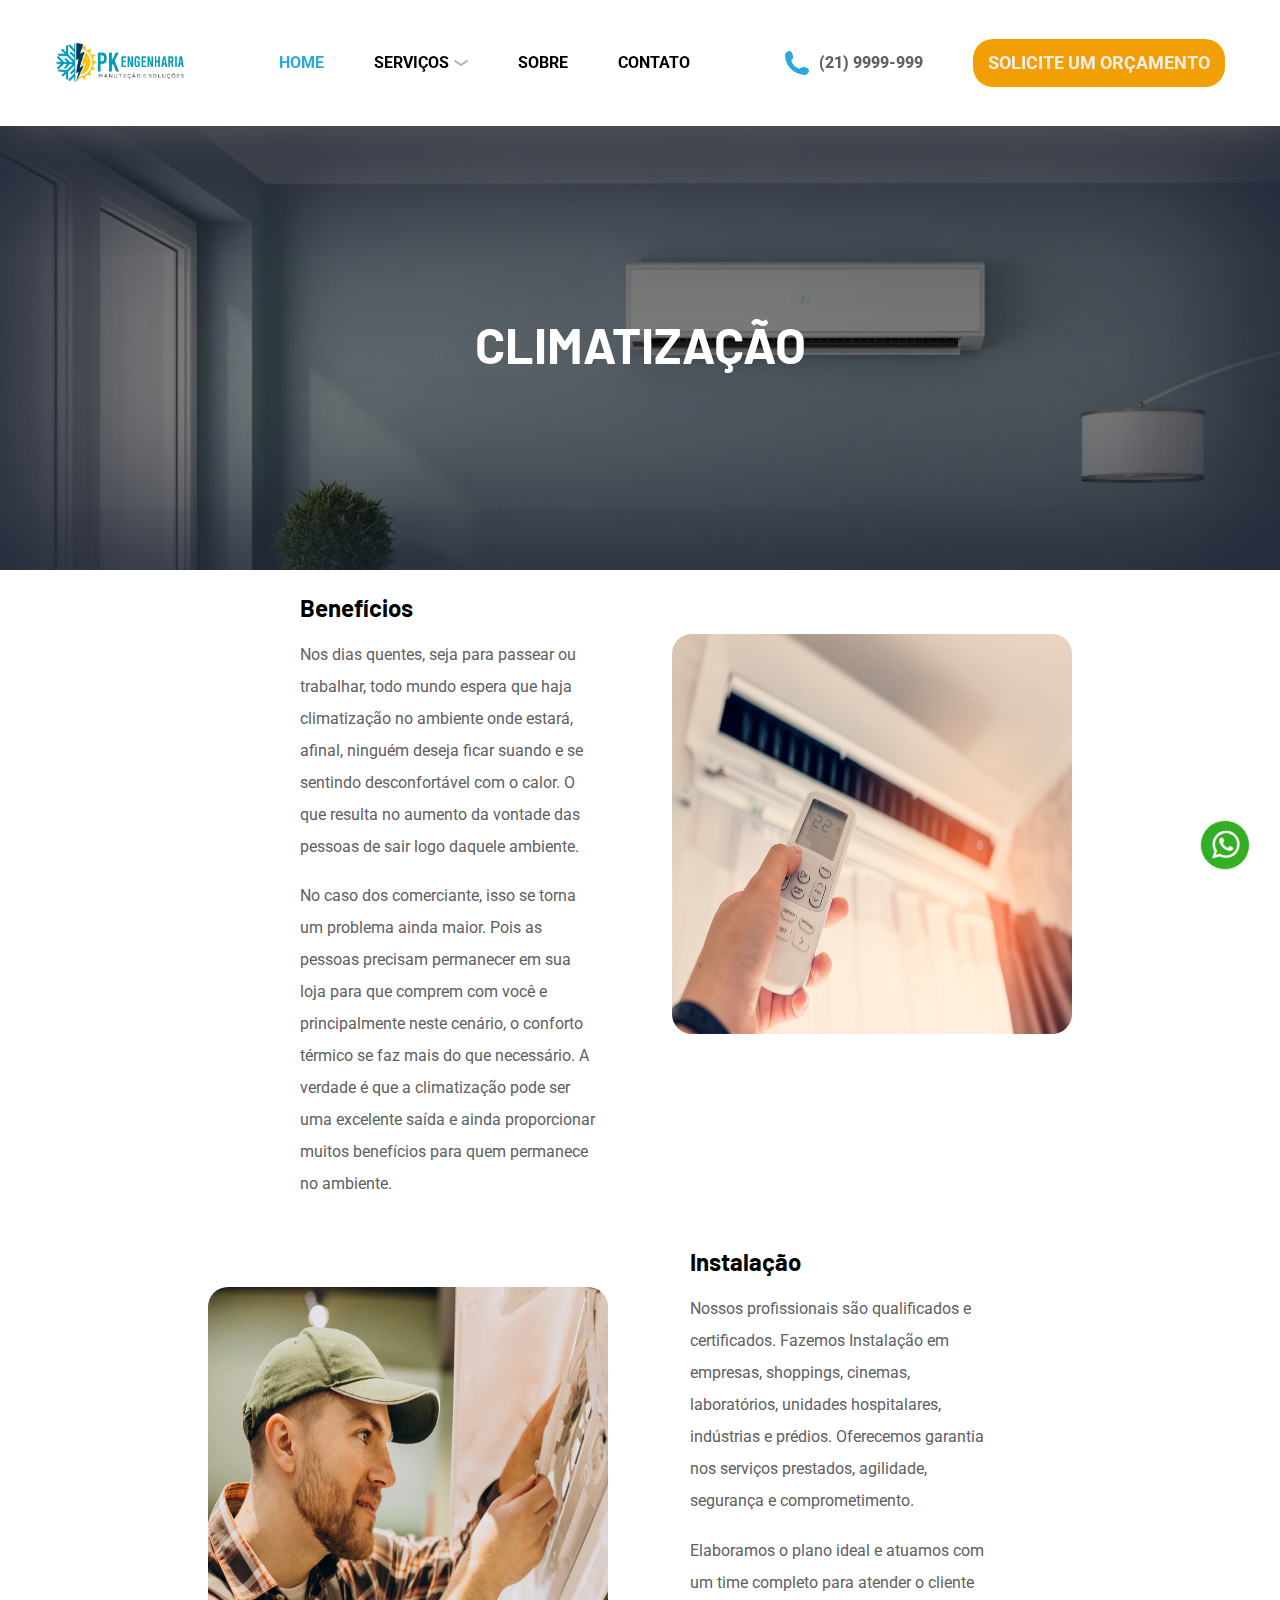
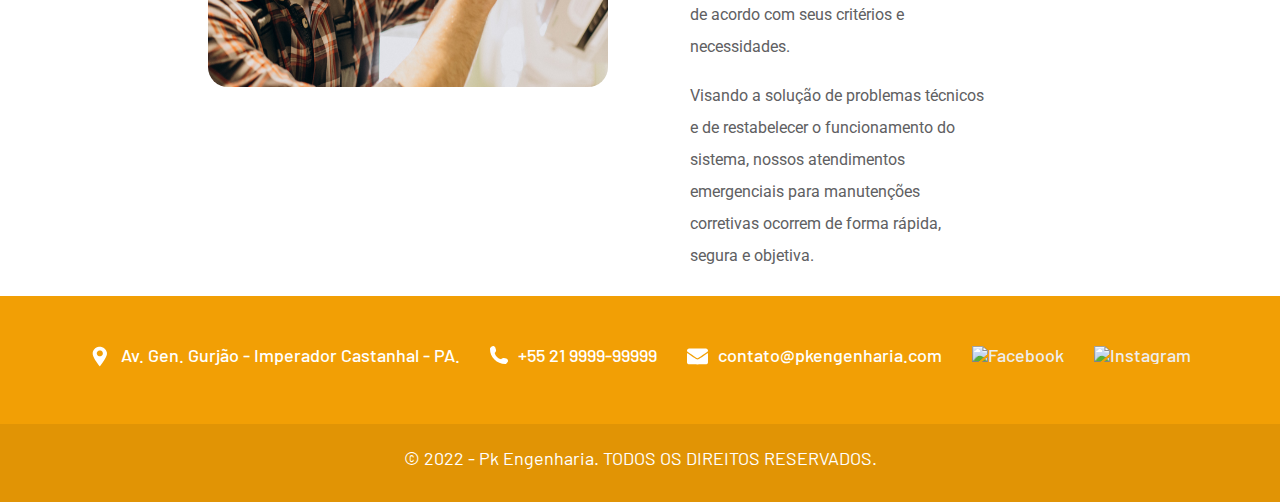
==== climatizacao.html @ e43d325e "alteraçoes na paleta de cores e fonts" ====
<!DOCTYPE html>
<html lang="pt-br">

<head>
  <meta charset="UTF-8">
  <meta http-equiv="X-UA-Compatible" content="IE=edge">
  <meta name="viewport" content="width=device-width, initial-scale=1.0">
  <title>PK Engenharia - Climatização</title>
  <link rel="preconnect" href="https://fonts.googleapis.com">
  <link rel="preconnect" href="https://fonts.gstatic.com" crossorigin>
  <link href="https://fonts.googleapis.com/css2?family=Barlow&family=Nunito&family=Roboto:ital@0;1&display=swap" rel="stylesheet">
  <link rel="stylesheet" href="https://cdnjs.cloudflare.com/ajax/libs/font-awesome/4.7.0/css/font-awesome.min.css">
  <link rel="stylesheet" href="./Css/global/style.css">
  <link rel="icon" type="image/png" sizes="16x16" href="./Imagens/Logo/Emblema.png">
  <meta name="msapplication-TileColor" content="#ffffff">
  <meta name="theme-color" content="#ffffff">
  <link rel="stylesheet" href="https://cdnjs.cloudflare.com/ajax/libs/font-awesome/4.7.0/css/font-awesome.min.css">
</head>

<body>
  <header class="menu">
    <img class="logo" src="./Imagens/Logo/Color.png" alt="Logomarca Pk Engenharia">
    <nav>
      <ul class="nav-primaria font-r-16-700">
        <li><a class="nav-primaria-text cor-4" href="./index.html">Home</a></li>
        <div>
          <li><a class="nav-primaria-text  detalhe" href="./servicos.html">Serviços</a>
            <ul class="nav-secundaria">
              <li class="nav-secundaria-text"><a href="./energiasolar.html">Energia Solar</a></li>
              <li class="nav-secundaria-text"><a href="./eletrica.html">Instalações elétricas</a></li>
              <li class="nav-secundaria-text border-none"><a href="./climatizacao.html">Climatização</a></li>
            </ul>
          </li>
        </div>

        <li><a class="nav-primaria-text" href="./sobre.html">sobre</a>
        </li>
        <li><a class="nav-primaria-text" href="./contato.html">Contato</a></li>
      </ul>
    </nav>
    <div class="menu-tel font-r-500">
      <img src="./Imagens/icones/telefone.svg" alt="Ícone telefone">
      <span class="cor-3 font-r-1-800">(21) 9999-999</span>
    </div>
    <a class="botao cor-0 font-r-1-700 orcamento-menu" href="./orcamento.html">Solicite um Orçamento</a>
  </header>
  <div class="responsivo">
    <img class="img-responsiva" src="./imagens/Logo/Color.png" alt="Logomarca Pk Engenharia">
    <div class="menu-hamburguer">
      <div class="hamburguer">
        <div class="line" id="line1"></div>
        <div class="line" id="line2"></div>
        <div class="line" id="line3"></div>
      </div>
    </div>
    <aside class="sidebar">
      <nav>
        <ul class="menu-responsivo">
          <img class="logo-responsivo" src="./imagens/Logo/Color.png" alt="Logomarca Pk Engenharia">
          <li class="menu-item"> <a href="" class="menu-link">Home</a> </li>
          <li class="menu-item"> <a href="" class="menu-link">Pk-Energia Solar</a> </li>
          <li class="menu-item"> <a href="" class="menu-link">PK-Elétrica</a> </li>
          <li class="menu-item"> <a href="" class="menu-link">Pk-Climatização</a> </li>
          <li class="menu-item"> <a href="" class="menu-link">Sobre</a> </li>
          <li class="menu-item"> <a href="" class="menu-link">Contato</a> </li>
        </ul>
      </nav>
    </aside>
  </div>

  <section>
    <div class="content-banner-climatizacao">
      <h1 class="texto-banner-climatizacao font-b-3-700 cor-0">Climatização</h1>
    </div>
    <div class="banner-climatizacao">
    </div>
  </section>
  <button class="btn-whatsapp">
    <i class="fa fa-whatsapp"></i>
  </button>
  <div class="container-climatizacao">
    <div class="descricao-climatizacao">
      <h1 class="cor-2">Benefícios</h1>
      <p class="cor-3">Nos dias quentes, seja para passear ou trabalhar, todo mundo espera que haja climatização no ambiente onde estará, afinal, ninguém deseja ficar suando e se sentindo desconfortável com o calor. O que resulta no aumento da vontade das pessoas de sair logo daquele ambiente.</p>
      <p class="cor-3">No caso dos comerciante, isso se torna um problema ainda maior. Pois as pessoas precisam permanecer em sua loja para que comprem com você e principalmente neste cenário, o conforto térmico se faz mais do que necessário. A verdade é que a climatização pode ser uma excelente saída e ainda proporcionar muitos benefícios para quem permanece no ambiente.</p>
    </div>
    <img class="img-climatizacao" src="./Imagens/img/foto-ilustrativa-climatizaçao.jpg" alt="Ar-condicionado">
  </div>

  <div class="container-climatizacao-2">
    <div class="descricao-climatizacao-2">
      <h1 class="cor-2">Instalação</h1>
      <p class="cor-3">Nossos profissionais são qualificados e certificados. Fazemos Instalação em empresas, shoppings, cinemas, laboratórios, unidades hospitalares, indústrias e prédios. Oferecemos garantia nos serviços prestados, agilidade, segurança e comprometimento.</p>
      <p class="cor-3">Elaboramos o plano ideal e atuamos com um time completo para atender o cliente de acordo com seus critérios e necessidades. </p>
      <p class="cor-3">Visando a solução de problemas técnicos e de restabelecer o funcionamento do sistema, nossos atendimentos emergenciais para manutenções corretivas ocorrem de forma rápida, segura e objetiva.</p>
    </div>
    <img class="img-climatizacao-2" src="./Imagens/img/foto-montagem-climatização.jpg" alt="Clima">
  </div>

  <footer class="footer-bg">
    <ul class="footer-contato font-b-1-500">
      <li class="icone-gps"><a class="cor-0" href="https://www.google.com/maps?ll=-1.273569,-47.906886&z=19&t=m&hl=pt-BR&gl=BR&mapclient=embed&q=Av.+Gen.+Gurj%C3%A3o+-+Imperador+Castanhal+-+PA+68744-380">Av. Gen. Gurjão - Imperador Castanhal - PA.</a></li>
      <li class="icone-tel"><a class="cor-0" href="./">+55 21 9999-99999</a></li>
      <li class="icone-email"><a class="cor-0" href="mailto:contato@pkengenharia.com">contato@pkengenharia.com</a></li>
      <li><a href=""><img src="./imagens/icones/facebook-logotype.svg" alt="Facebook"></a></li>
      <li><a href=""><img src="./imagens/icones/instagram-logotype.svg" alt="Instagram"></a></li>
    </ul>
  </footer>
  <div class="footer-copy">
    <p class="font-b-1-400 cor-0">© 2022 - Pk Engenharia. TODOS OS DIREITOS RESERVADOS.</p>
  </div>
  <script src="./js/menuresponsivo.js"></script>

</body>

</html>
---- Css/global/style.css ----
/*Global/resetgeral*/
@import "../global/resetgeral.css";

/*Home*/
@import "../home.css";

/*footer/Menu*/
@import "../menu footer.css";

/*Tipografia / Cores*/
@import "../utilidades/tipografia.css";
@import "../utilidades/cores.css";

/* Contato */
@import "../contato.css";

/* Sobre */
@import "../sobre.css";

/* Utilidades */
@import "../utilidades/utilidades.css";

/* Orçamento */
@import "../orcamento.css";

/* Serviços */
@import "../servicos.css";
@import "../solar.css";
@import "../climatizacao.css";

/* Eletrica */
@import "./eletrica.css";
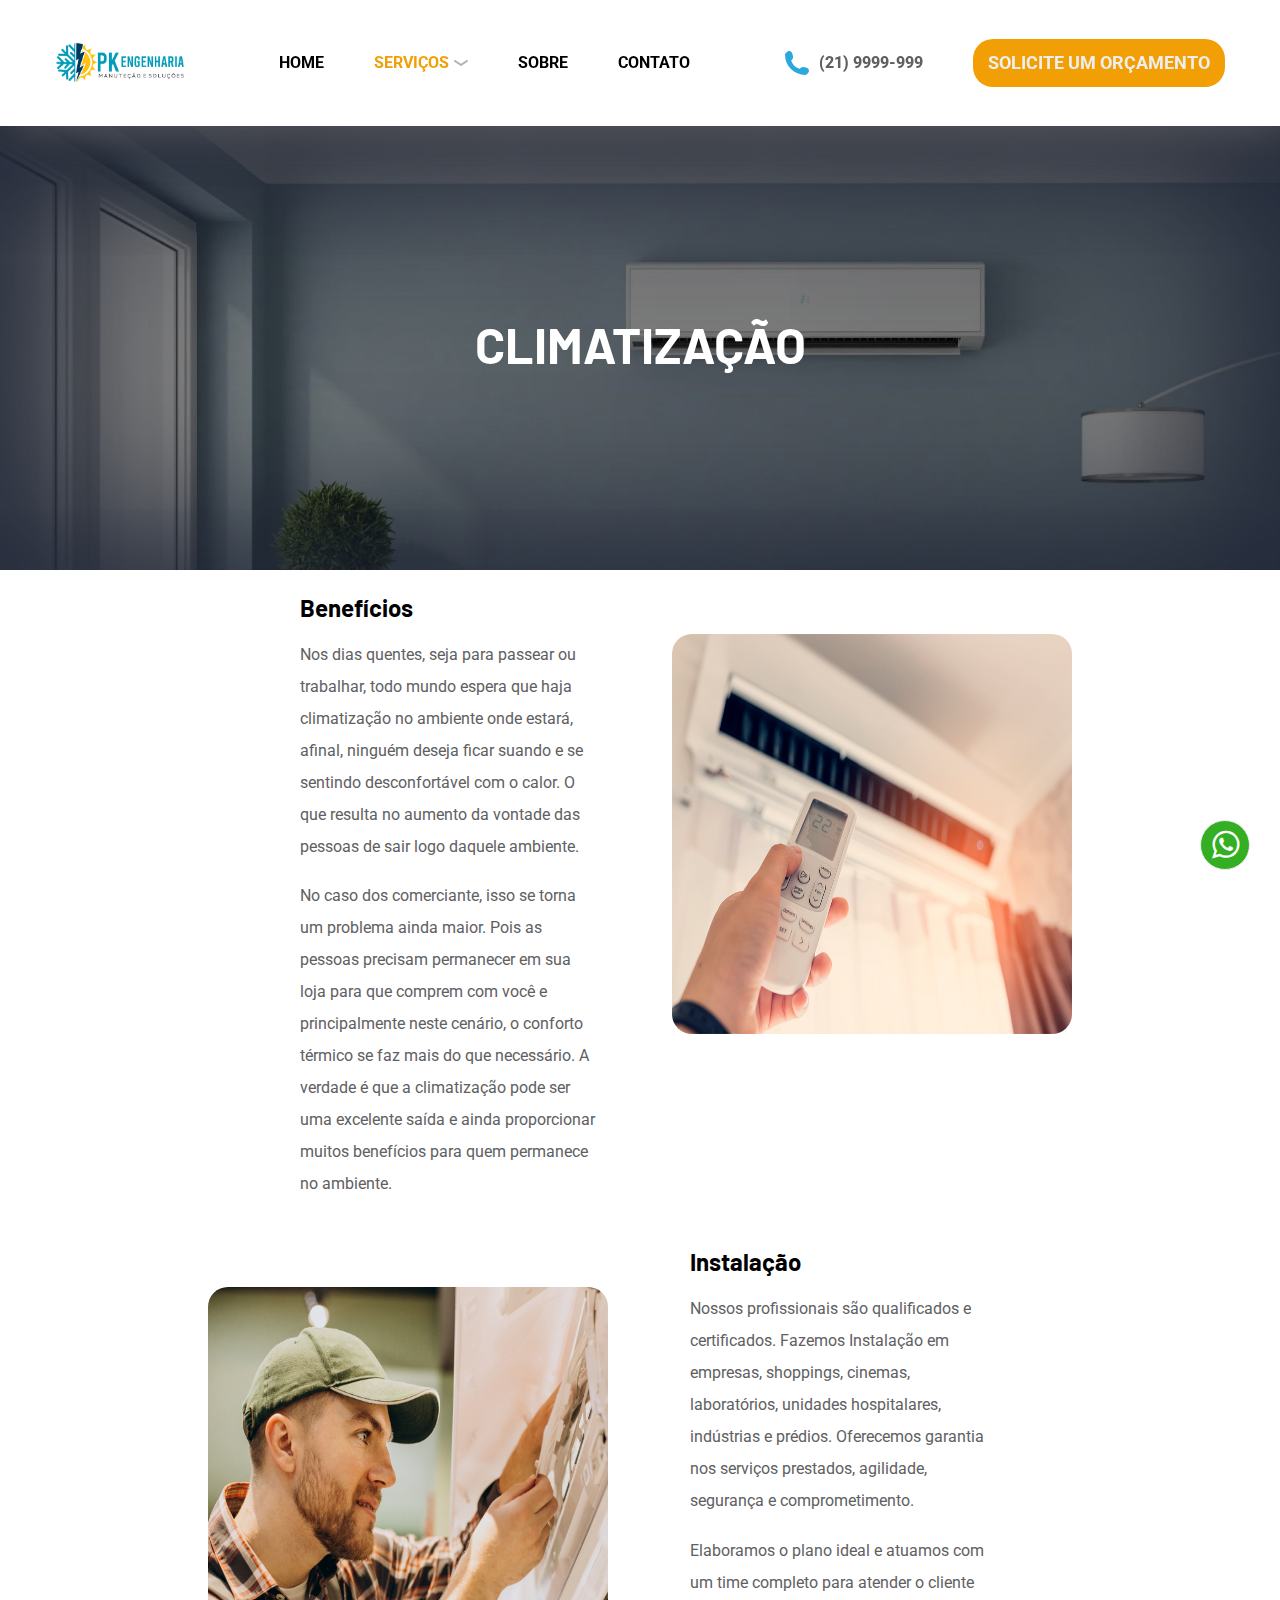
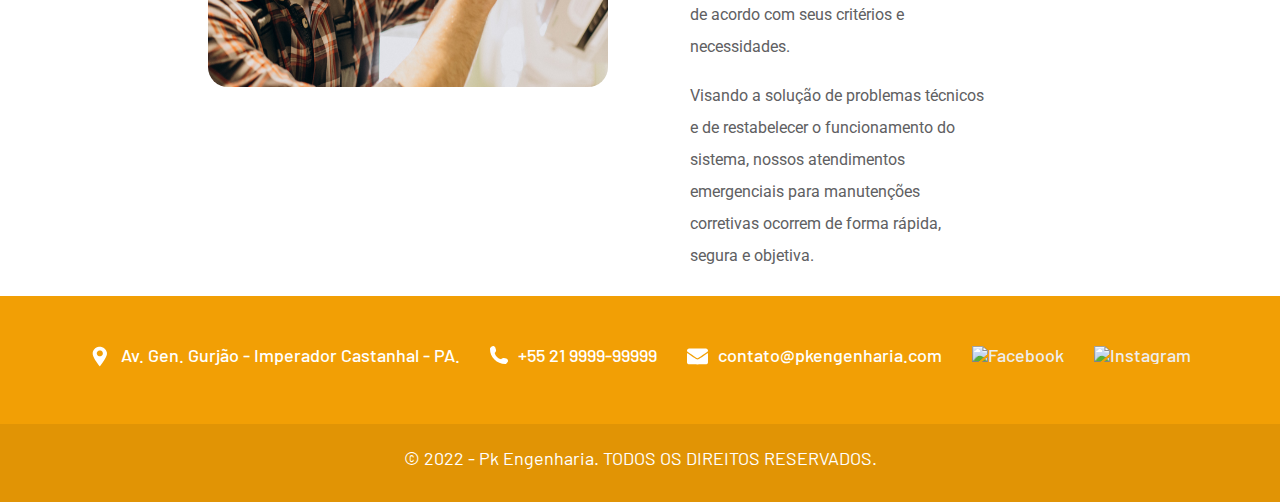
==== commit 0fb7e05f: "menu responsivo cores" ====
--- a/climatizacao.html
+++ b/climatizacao.html
@@ -22,9 +22,9 @@
     <img class="logo" src="./Imagens/Logo/Color.png" alt="Logomarca Pk Engenharia">
     <nav>
       <ul class="nav-primaria font-r-16-700">
-        <li><a class="nav-primaria-text cor-4" href="./index.html">Home</a></li>
+        <li><a class="nav-primaria-text" href="./index.html">Home</a></li>
         <div>
-          <li><a class="nav-primaria-text  detalhe" href="./servicos.html">Serviços</a>
+          <li><a class="nav-primaria-text cor-12 detalhe" href="./servicos.html">Serviços</a>
             <ul class="nav-secundaria">
               <li class="nav-secundaria-text"><a href="./energiasolar.html">Energia Solar</a></li>
               <li class="nav-secundaria-text"><a href="./eletrica.html">Instalações elétricas</a></li>
@@ -56,13 +56,13 @@
     <aside class="sidebar">
       <nav>
         <ul class="menu-responsivo">
-          <img class="logo-responsivo" src="./imagens/Logo/Color.png" alt="Logomarca Pk Engenharia">
-          <li class="menu-item"> <a href="" class="menu-link">Home</a> </li>
-          <li class="menu-item"> <a href="" class="menu-link">Pk-Energia Solar</a> </li>
-          <li class="menu-item"> <a href="" class="menu-link">PK-Elétrica</a> </li>
-          <li class="menu-item"> <a href="" class="menu-link">Pk-Climatização</a> </li>
-          <li class="menu-item"> <a href="" class="menu-link">Sobre</a> </li>
-          <li class="menu-item"> <a href="" class="menu-link">Contato</a> </li>
+          <img class="logo-responsivo" src="./Imagens/Logo/logo-responsivo.png" alt="Logomarca Pk Engenharia">
+          <li class="menu-item"> <a href="./index.html" class="menu-link">Home</a></li>
+          <li class="menu-item"> <a href="./energiasolar.html" class="menu-link">PK - Energia Solar</a> </li>
+          <li class="menu-item"> <a href="./climatizacao.html" class="menu-link">PK - Climatização</a> </li>
+          <li class="menu-item"> <a href="./eletrica.html" class="menu-link">PK - Elétrica</a> </li>
+          <li class="menu-item"> <a href="./sobre.html" class="menu-link">Sobre</a> </li>
+          <li class="menu-item"> <a href="./contato.html" class="menu-link">Contato</a> </li>
         </ul>
       </nav>
     </aside>
--- a/Css/global/style.css
+++ b/Css/global/style.css
@@ -6,6 +6,9 @@
 
 /*footer/Menu*/
 @import "../menu footer.css";
+
+/*Menu Responsivo*/
+@import "../menuresponsivo.css";
 
 /*Tipografia / Cores*/
 @import "../utilidades/tipografia.css";
@@ -29,4 +32,4 @@
 @import "../climatizacao.css";
 
 /* Eletrica */
-@import "./eletrica.css";
+@import "../eletrica.css";
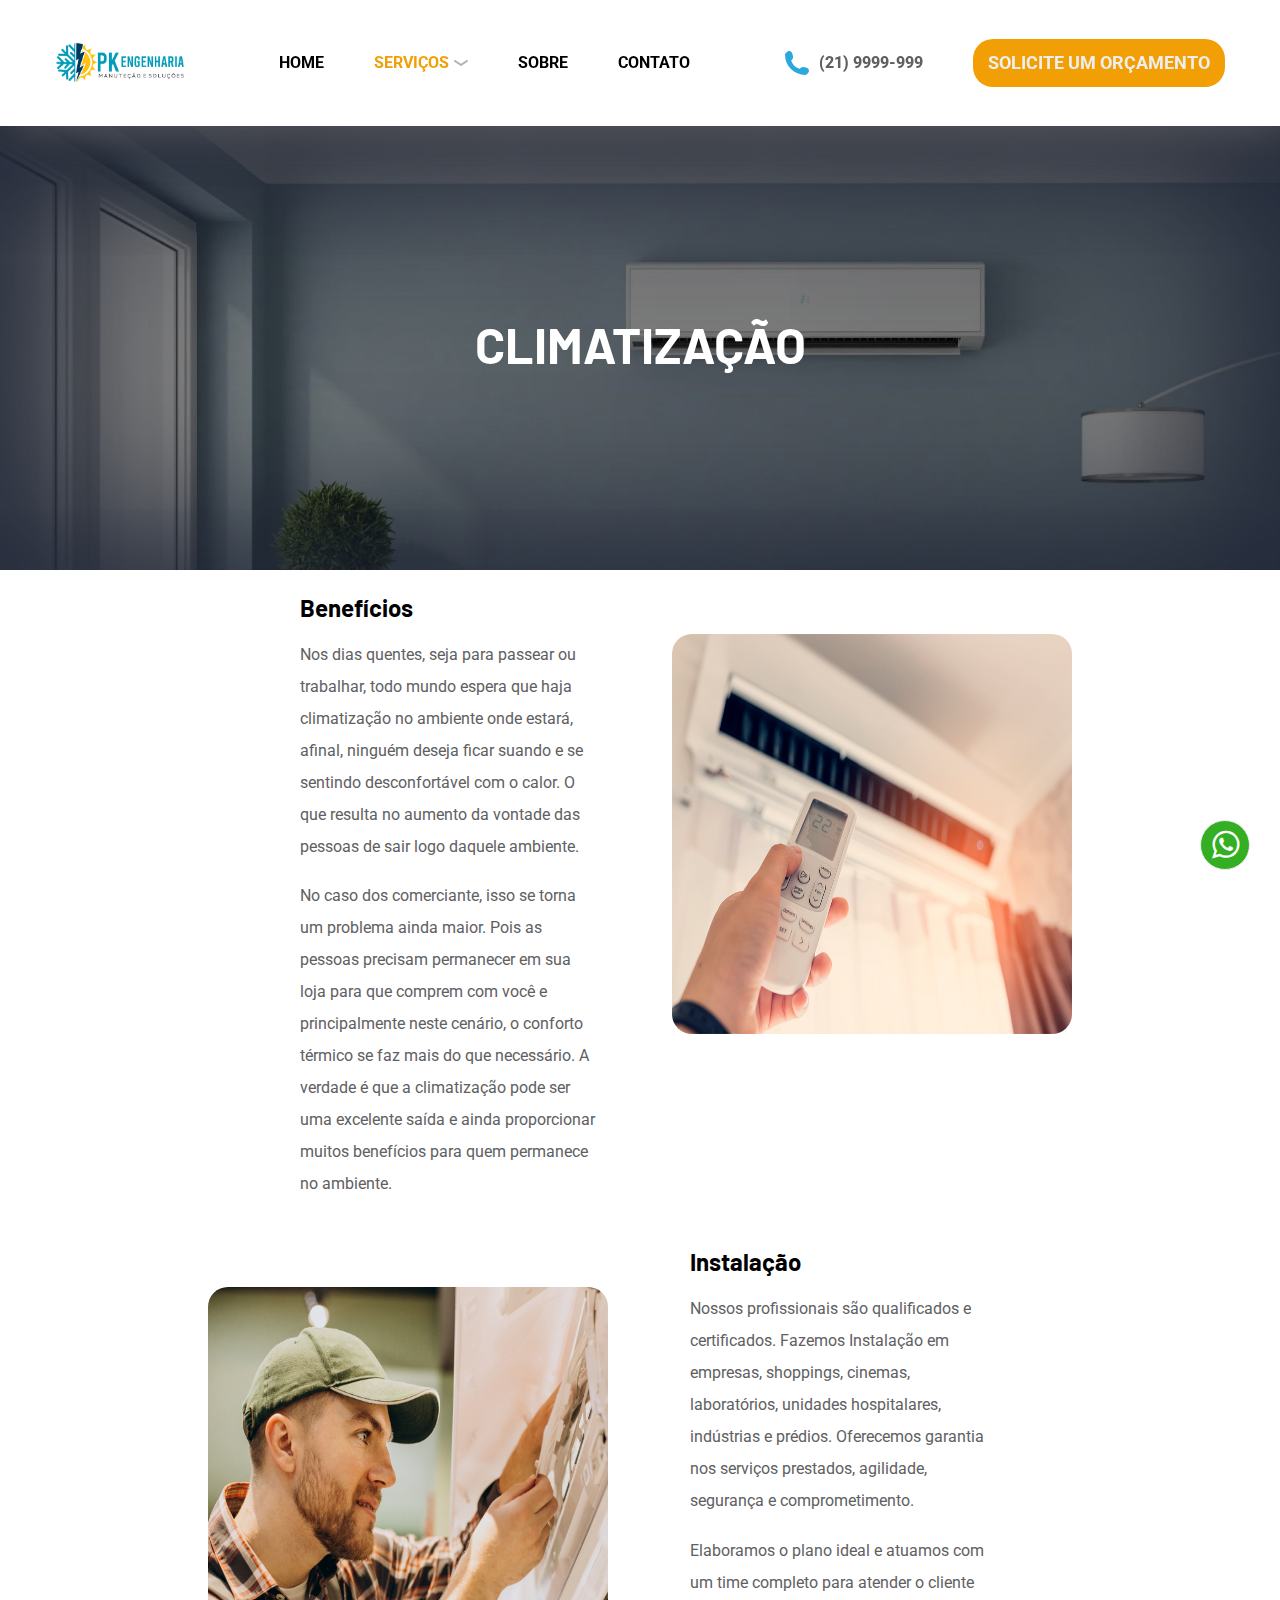
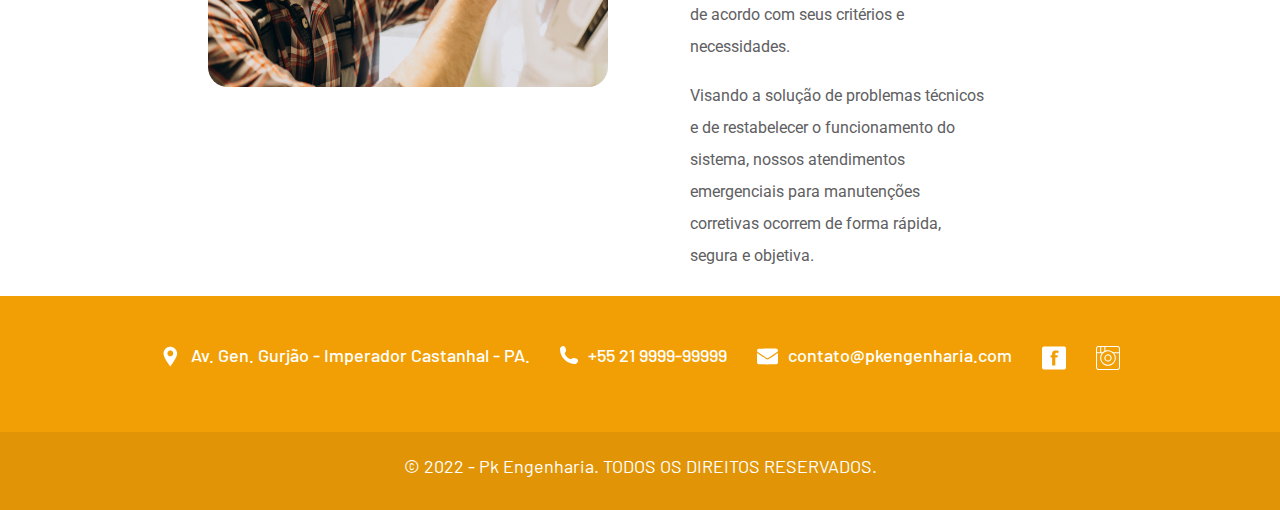
==== commit 2cf377d2: "pequenas att" ====
--- a/climatizacao.html
+++ b/climatizacao.html
@@ -45,7 +45,7 @@
     <a class="botao cor-0 font-r-1-700 orcamento-menu" href="./orcamento.html">Solicite um Orçamento</a>
   </header>
   <div class="responsivo">
-    <img class="img-responsiva" src="./imagens/Logo/Color.png" alt="Logomarca Pk Engenharia">
+    <img class="img-responsiva" src="./Imagens/Logo/Color.png" alt="Logomarca Pk Engenharia">
     <div class="menu-hamburguer">
       <div class="hamburguer">
         <div class="line" id="line1"></div>
@@ -102,8 +102,8 @@
       <li class="icone-gps"><a class="cor-0" href="https://www.google.com/maps?ll=-1.273569,-47.906886&z=19&t=m&hl=pt-BR&gl=BR&mapclient=embed&q=Av.+Gen.+Gurj%C3%A3o+-+Imperador+Castanhal+-+PA+68744-380">Av. Gen. Gurjão - Imperador Castanhal - PA.</a></li>
       <li class="icone-tel"><a class="cor-0" href="./">+55 21 9999-99999</a></li>
       <li class="icone-email"><a class="cor-0" href="mailto:contato@pkengenharia.com">contato@pkengenharia.com</a></li>
-      <li><a href=""><img src="./imagens/icones/facebook-logotype.svg" alt="Facebook"></a></li>
-      <li><a href=""><img src="./imagens/icones/instagram-logotype.svg" alt="Instagram"></a></li>
+      <li><a href=""><img src="./Imagens/icones/facebook-logotype.svg" alt="Facebook"></a></li>
+      <li><a href=""><img src="./Imagens/icones/instagram-logotype.svg" alt="Instagram"></a></li>
     </ul>
   </footer>
   <div class="footer-copy">
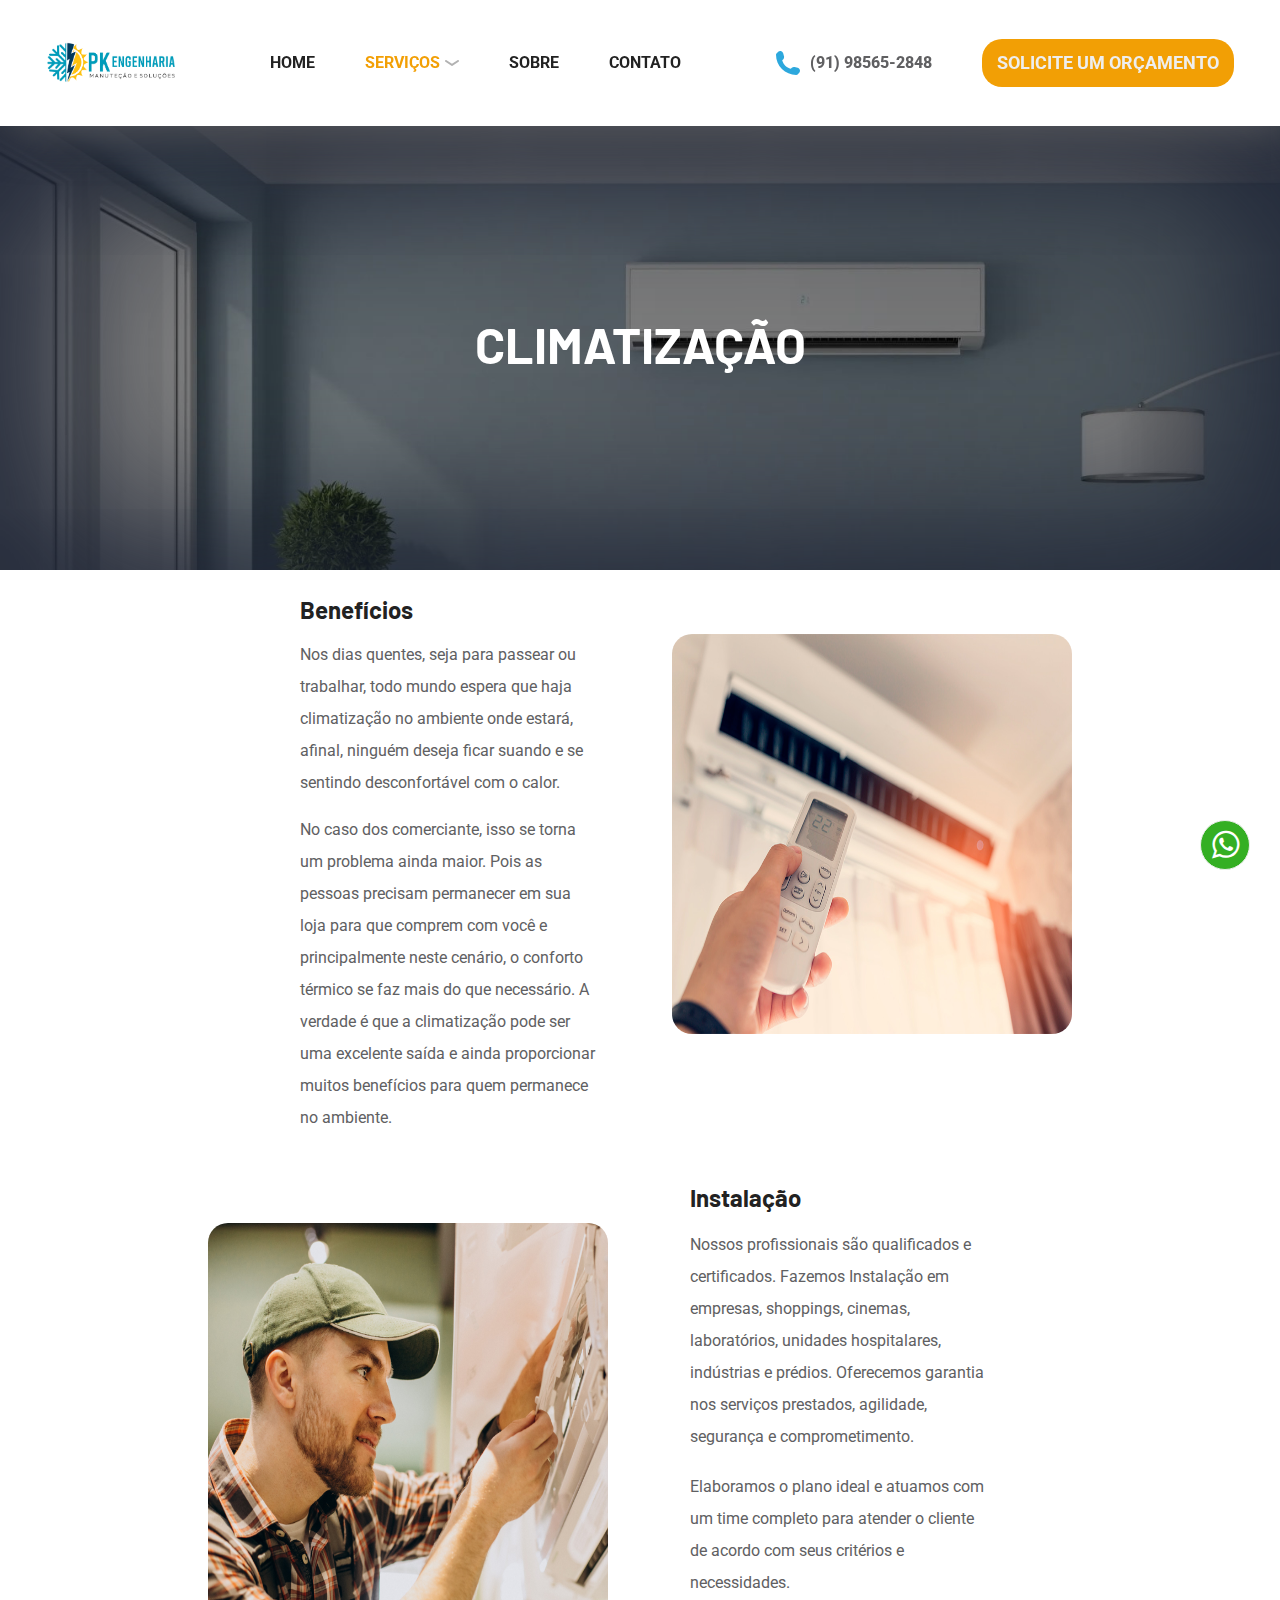
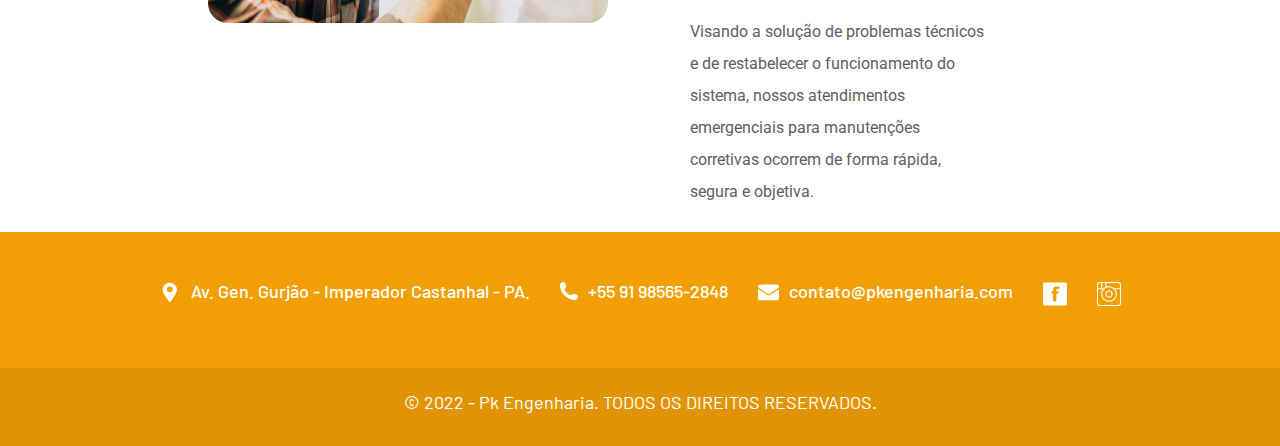
==== commit 7b2316b8: "Mudanças e revisão geral" ====
--- a/climatizacao.html
+++ b/climatizacao.html
@@ -40,7 +40,7 @@
     </nav>
     <div class="menu-tel font-r-500">
       <img src="./Imagens/icones/telefone.svg" alt="Ícone telefone">
-      <span class="cor-3 font-r-1-800">(21) 9999-999</span>
+      <span class="cor-3 font-r-1-800">(91) 98565-2848</span>
     </div>
     <a class="botao cor-0 font-r-1-700 orcamento-menu" href="./orcamento.html">Solicite um Orçamento</a>
   </header>
@@ -70,7 +70,7 @@
 
   <section>
     <div class="content-banner-climatizacao">
-      <h1 class="texto-banner-climatizacao font-b-3-700 cor-0">Climatização</h1>
+      <h1 class="texto-banner font-b-3-700 cor-0">Climatização</h1>
     </div>
     <div class="banner-climatizacao">
     </div>
@@ -81,7 +81,7 @@
   <div class="container-climatizacao">
     <div class="descricao-climatizacao">
       <h1 class="cor-2">Benefícios</h1>
-      <p class="cor-3">Nos dias quentes, seja para passear ou trabalhar, todo mundo espera que haja climatização no ambiente onde estará, afinal, ninguém deseja ficar suando e se sentindo desconfortável com o calor. O que resulta no aumento da vontade das pessoas de sair logo daquele ambiente.</p>
+      <p class="cor-3">Nos dias quentes, seja para passear ou trabalhar, todo mundo espera que haja climatização no ambiente onde estará, afinal, ninguém deseja ficar suando e se sentindo desconfortável com o calor.</p>
       <p class="cor-3">No caso dos comerciante, isso se torna um problema ainda maior. Pois as pessoas precisam permanecer em sua loja para que comprem com você e principalmente neste cenário, o conforto térmico se faz mais do que necessário. A verdade é que a climatização pode ser uma excelente saída e ainda proporcionar muitos benefícios para quem permanece no ambiente.</p>
     </div>
     <img class="img-climatizacao" src="./Imagens/img/foto-ilustrativa-climatizaçao.jpg" alt="Ar-condicionado">
@@ -100,7 +100,7 @@
   <footer class="footer-bg">
     <ul class="footer-contato font-b-1-500">
       <li class="icone-gps"><a class="cor-0" href="https://www.google.com/maps?ll=-1.273569,-47.906886&z=19&t=m&hl=pt-BR&gl=BR&mapclient=embed&q=Av.+Gen.+Gurj%C3%A3o+-+Imperador+Castanhal+-+PA+68744-380">Av. Gen. Gurjão - Imperador Castanhal - PA.</a></li>
-      <li class="icone-tel"><a class="cor-0" href="./">+55 21 9999-99999</a></li>
+      <li class="icone-tel"><a class="cor-0" href="./">+55 91 98565-2848</a></li>
       <li class="icone-email"><a class="cor-0" href="mailto:contato@pkengenharia.com">contato@pkengenharia.com</a></li>
       <li><a href=""><img src="./Imagens/icones/facebook-logotype.svg" alt="Facebook"></a></li>
       <li><a href=""><img src="./Imagens/icones/instagram-logotype.svg" alt="Instagram"></a></li>
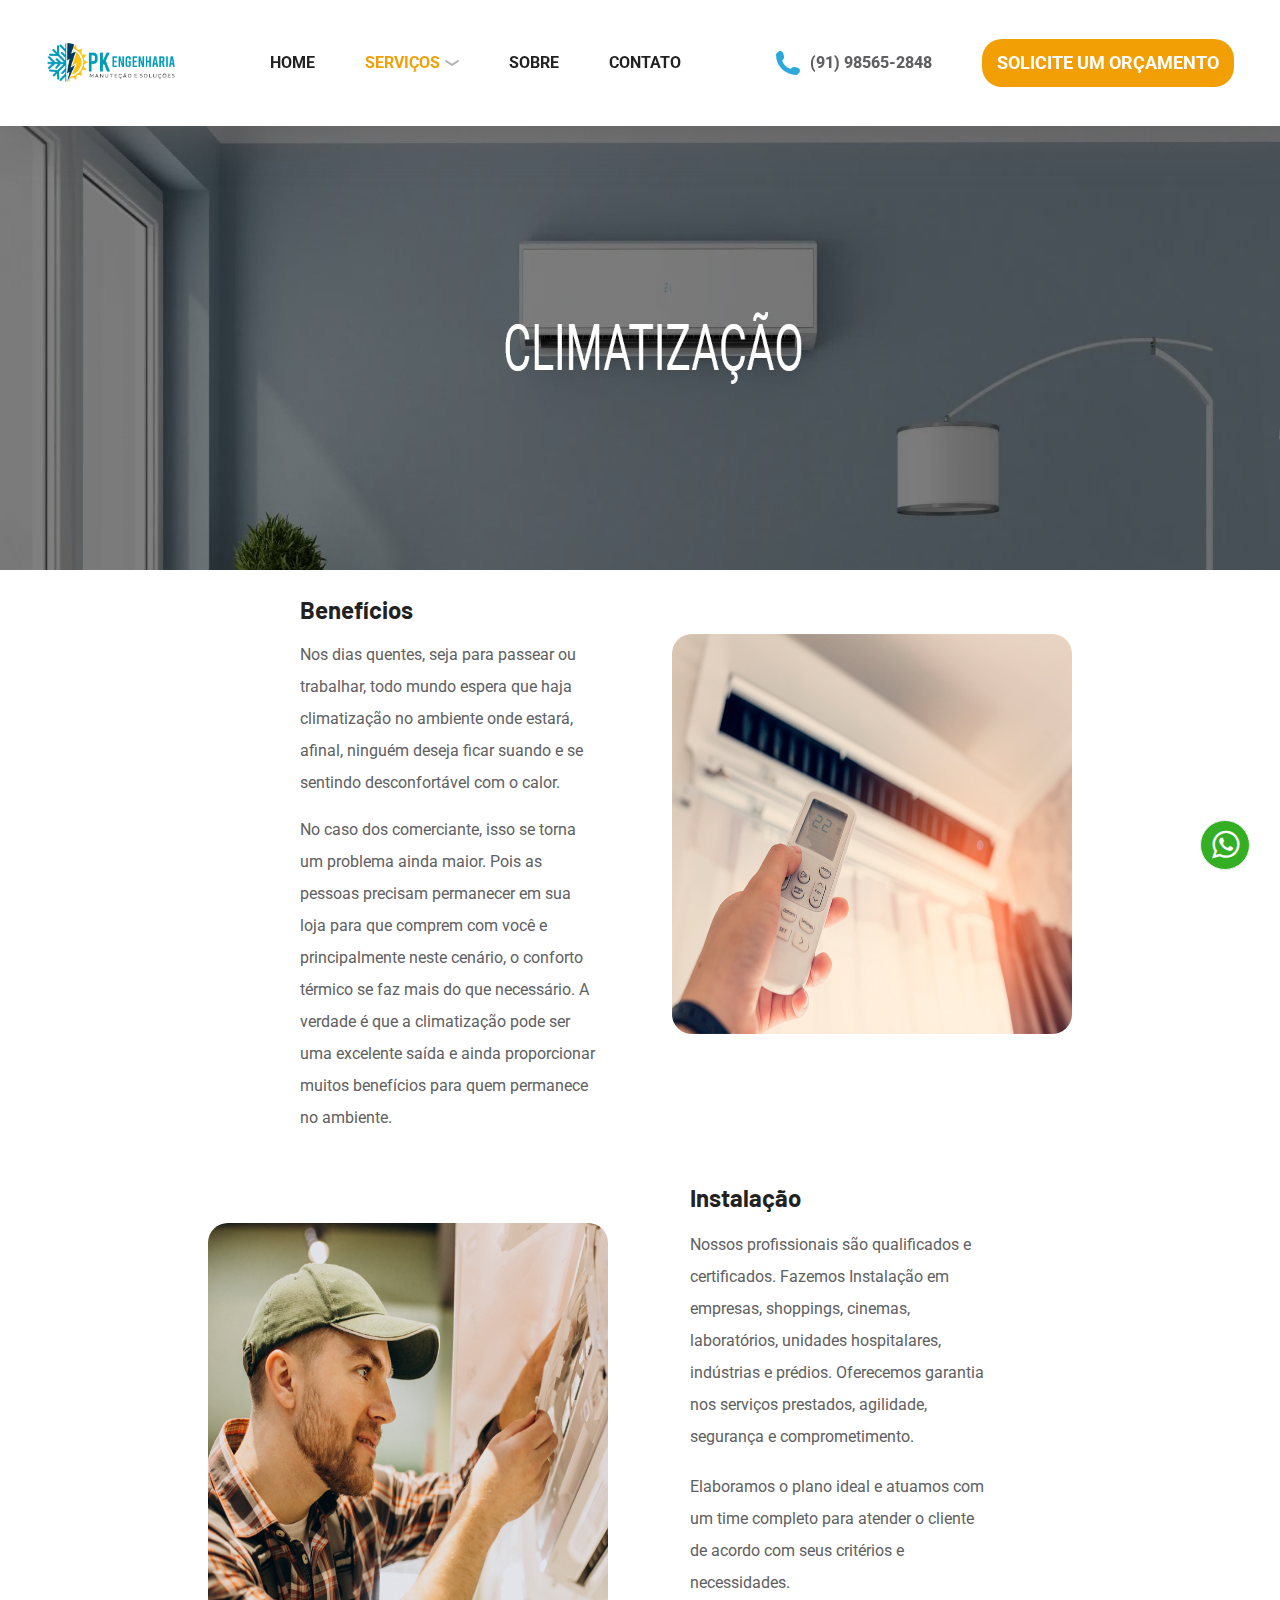
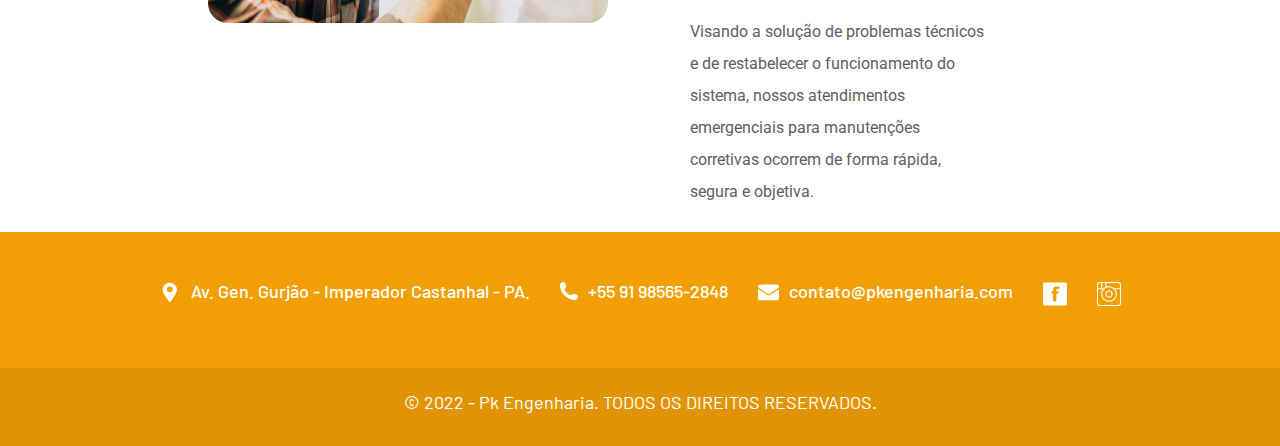
==== commit d596033a: "Alterações finais" ====
--- a/climatizacao.html
+++ b/climatizacao.html
@@ -70,7 +70,6 @@
 
   <section>
     <div class="content-banner-climatizacao">
-      <h1 class="texto-banner font-b-3-700 cor-0">Climatização</h1>
     </div>
     <div class="banner-climatizacao">
     </div>
--- a/Css/global/style.css
+++ b/Css/global/style.css
@@ -6,9 +6,6 @@
 
 /*footer/Menu*/
 @import "../menu footer.css";
-
-/*Menu Responsivo*/
-@import "../menuresponsivo.css";
 
 /*Tipografia / Cores*/
 @import "../utilidades/tipografia.css";
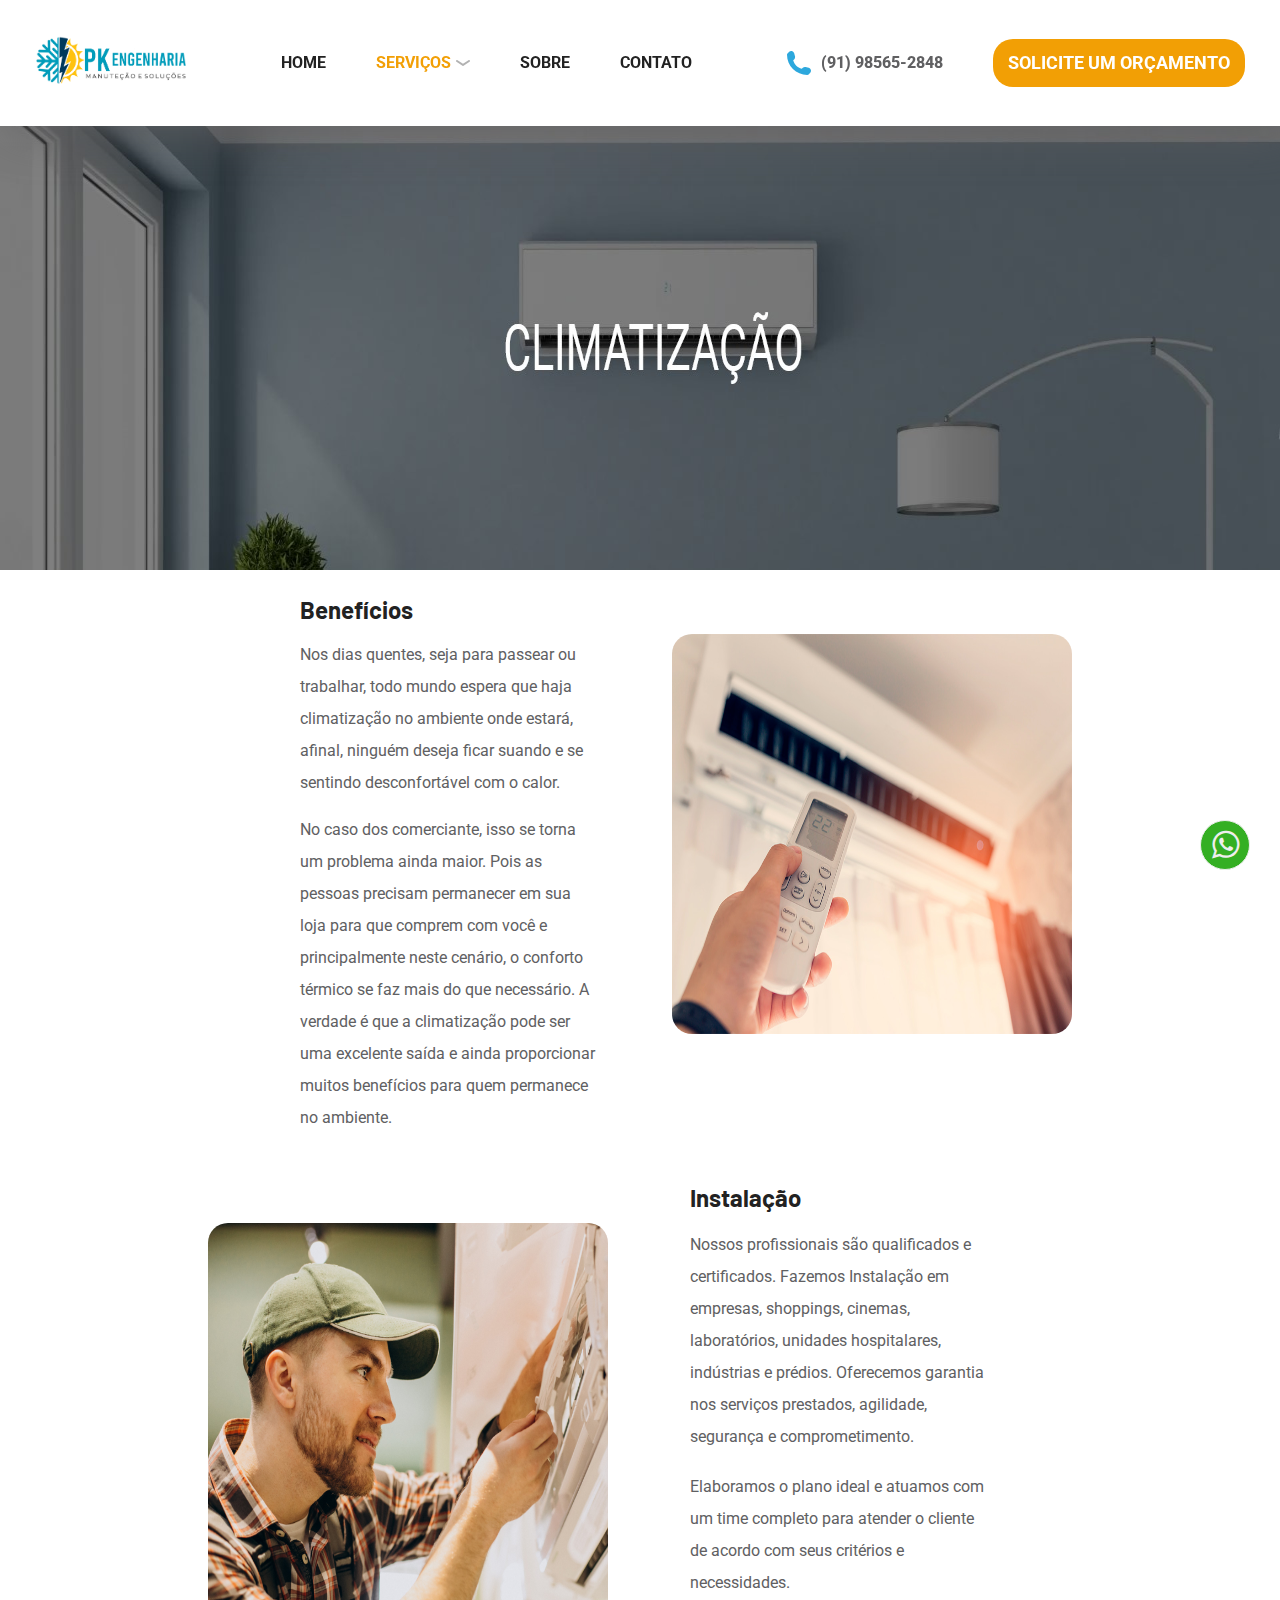
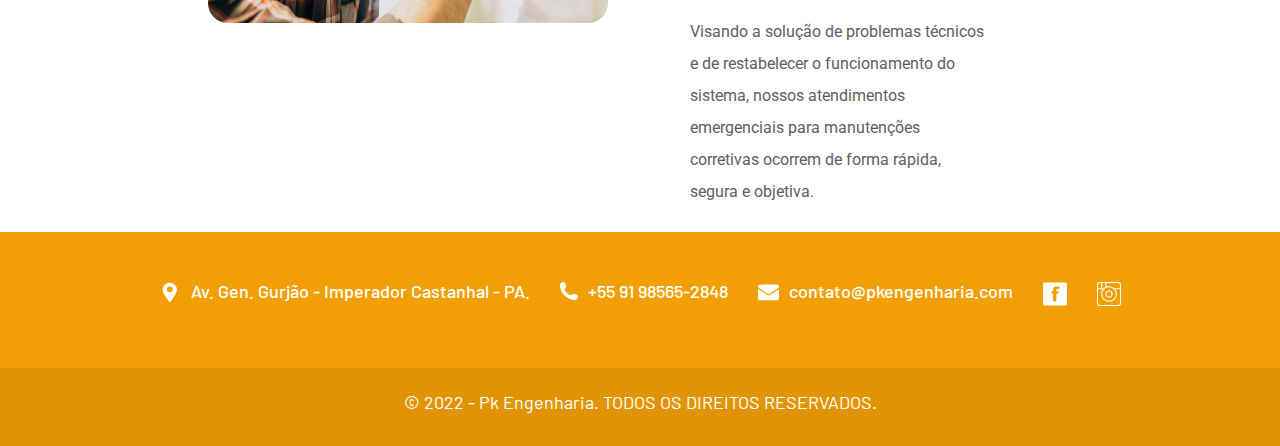
==== commit ce51622a: "Ultimos ajustes, link de wpp e logo home" ====
--- a/climatizacao.html
+++ b/climatizacao.html
@@ -19,7 +19,7 @@
 
 <body>
   <header class="menu">
-    <img class="logo" src="./Imagens/Logo/Color.png" alt="Logomarca Pk Engenharia">
+    <a class="logo" href="./index.html"><img class="logo" src="./Imagens/Logo/Color.png" alt="Logomarca Pk Engenharia"></a>
     <nav>
       <ul class="nav-primaria font-r-16-700">
         <li><a class="nav-primaria-text" href="./index.html">Home</a></li>
@@ -75,7 +75,7 @@
     </div>
   </section>
   <button class="btn-whatsapp">
-    <i class="fa fa-whatsapp"></i>
+    <a target="_blank" href="https://wa.me/5591985652848?text=Olá,%20tudo%20bem?%20Somos%20a%20PK%20Engenharia,%20sinta-se%20a%20vontade%20para%20entrar%20em%20contato%20conosco"><i class="fa fa-whatsapp"></i></a>
   </button>
   <div class="container-climatizacao">
     <div class="descricao-climatizacao">
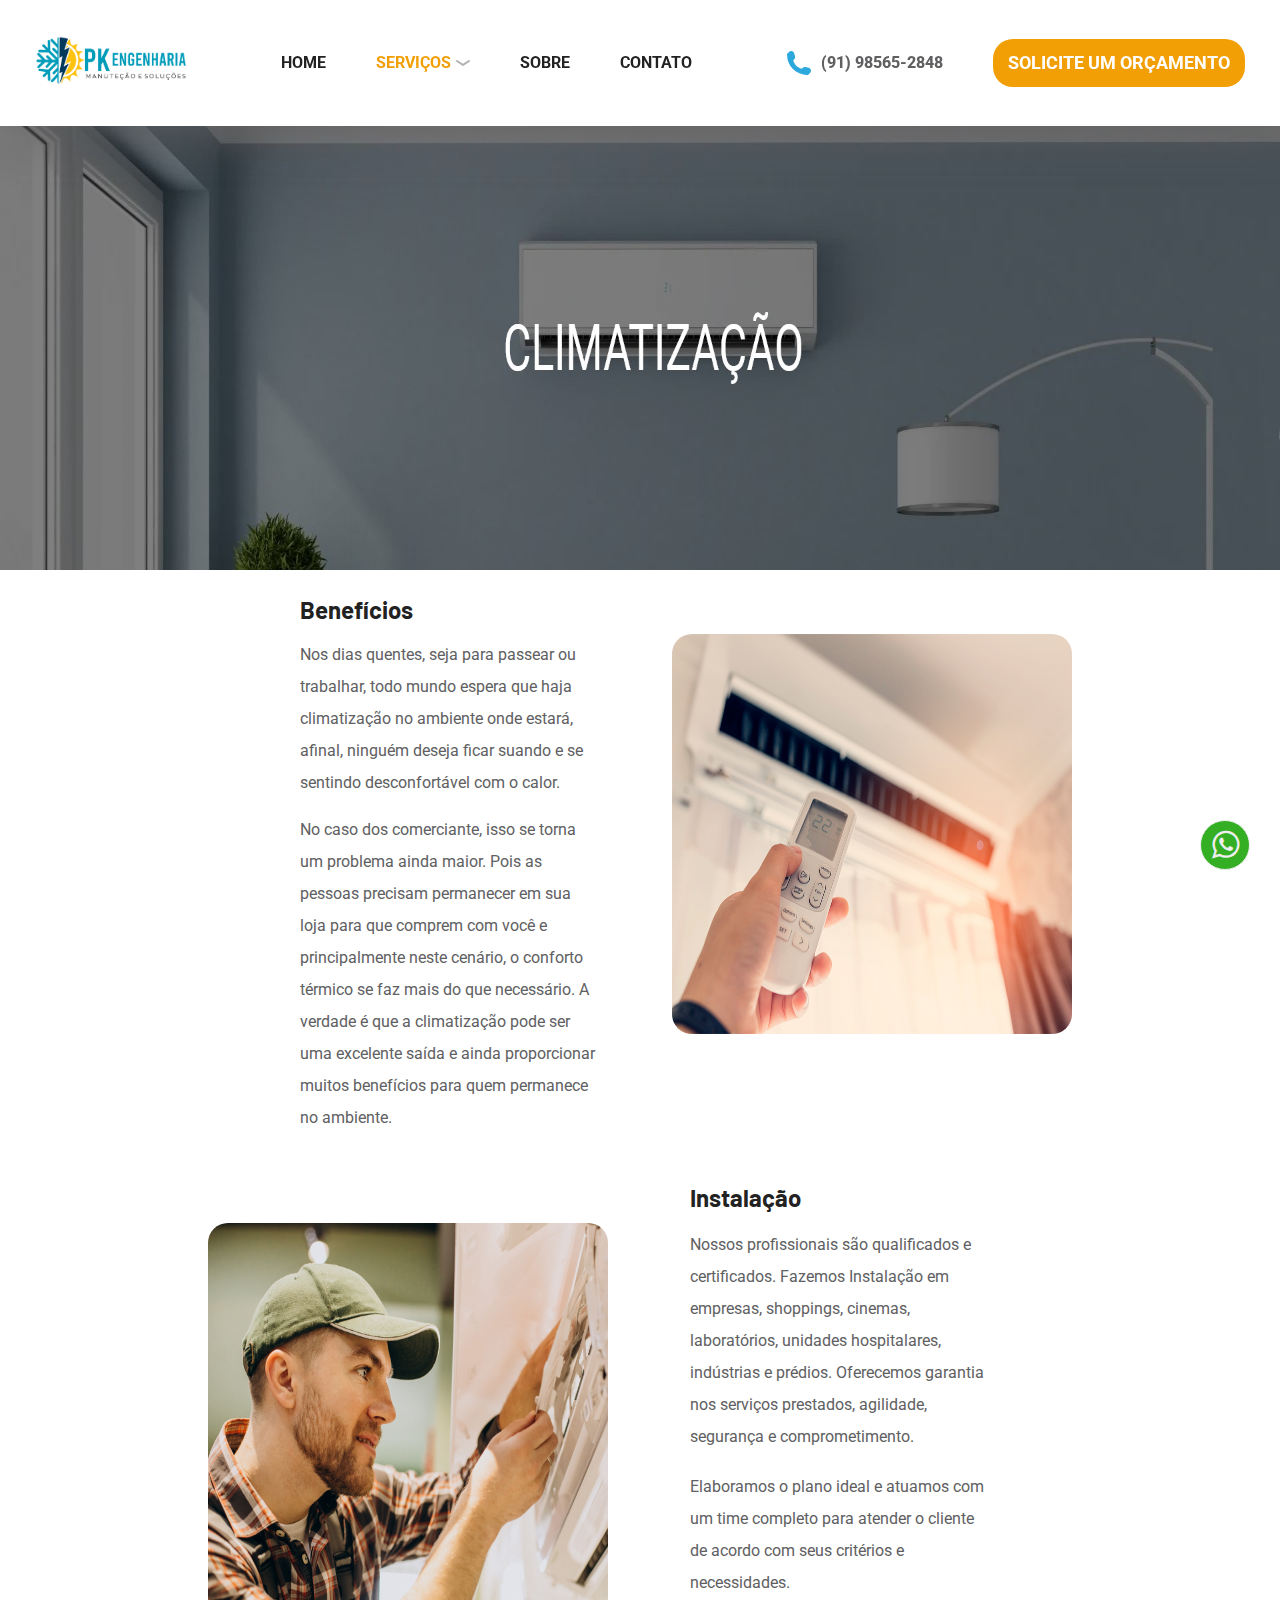
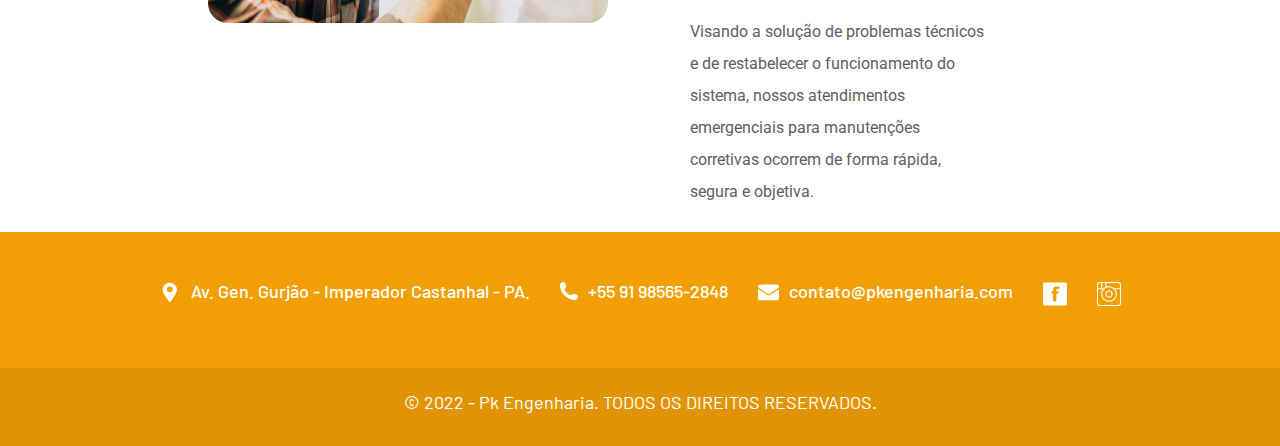
==== commit 981b512b: "Projeto finalizado" ====
--- a/climatizacao.html
+++ b/climatizacao.html
@@ -40,7 +40,7 @@
     </nav>
     <div class="menu-tel font-r-500">
       <img src="./Imagens/icones/telefone.svg" alt="Ícone telefone">
-      <span class="cor-3 font-r-1-800">(91) 98565-2848</span>
+      <a href="tel:+5591985652848"><span class="cor-3 font-r-1-800">(91) 98565-2848</span></a>
     </div>
     <a class="botao cor-0 font-r-1-700 orcamento-menu" href="./orcamento.html">Solicite um Orçamento</a>
   </header>
@@ -77,6 +77,16 @@
   <button class="btn-whatsapp">
     <a target="_blank" href="https://wa.me/5591985652848?text=Olá,%20tudo%20bem?%20Somos%20a%20PK%20Engenharia,%20sinta-se%20a%20vontade%20para%20entrar%20em%20contato%20conosco"><i class="fa fa-whatsapp"></i></a>
   </button>
+  <div class="cookies-container ">
+    <div class="cookies-content">
+      <p class="cor-2">Este site utiliza cookies para análise de uso e anúncios</p>
+      <div class="cookies-pref">
+        <label class="cor-2"><input type="checkbox" checked data-function="marketing" >Marketing</label>
+        <label class="cor-2"><input type="checkbox" checked data-function="analitcs">Análise de uso</label>
+      </div>
+      <button class="cookies-save">Salvar e continuar</button>
+    </div>
+  </div>
   <div class="container-climatizacao">
     <div class="descricao-climatizacao">
       <h1 class="cor-2">Benefícios</h1>
@@ -99,7 +109,7 @@
   <footer class="footer-bg">
     <ul class="footer-contato font-b-1-500">
       <li class="icone-gps"><a class="cor-0" href="https://www.google.com/maps?ll=-1.273569,-47.906886&z=19&t=m&hl=pt-BR&gl=BR&mapclient=embed&q=Av.+Gen.+Gurj%C3%A3o+-+Imperador+Castanhal+-+PA+68744-380">Av. Gen. Gurjão - Imperador Castanhal - PA.</a></li>
-      <li class="icone-tel"><a class="cor-0" href="./">+55 91 98565-2848</a></li>
+      <li class="icone-tel"><a class="cor-0" href="tel:+5591985652848">+55 91 98565-2848</a></li>
       <li class="icone-email"><a class="cor-0" href="mailto:contato@pkengenharia.com">contato@pkengenharia.com</a></li>
       <li><a href=""><img src="./Imagens/icones/facebook-logotype.svg" alt="Facebook"></a></li>
       <li><a href=""><img src="./Imagens/icones/instagram-logotype.svg" alt="Instagram"></a></li>
@@ -109,6 +119,7 @@
     <p class="font-b-1-400 cor-0">© 2022 - Pk Engenharia. TODOS OS DIREITOS RESERVADOS.</p>
   </div>
   <script src="./js/menuresponsivo.js"></script>
+  <script src="./js/cookies.js"></script>
 
 </body>
 
--- a/Css/global/style.css
+++ b/Css/global/style.css
@@ -19,6 +19,7 @@
 
 /* Utilidades */
 @import "../utilidades/utilidades.css";
+@import "../utilidades/cookies.css";
 
 /* Orçamento */
 @import "../orcamento.css";
